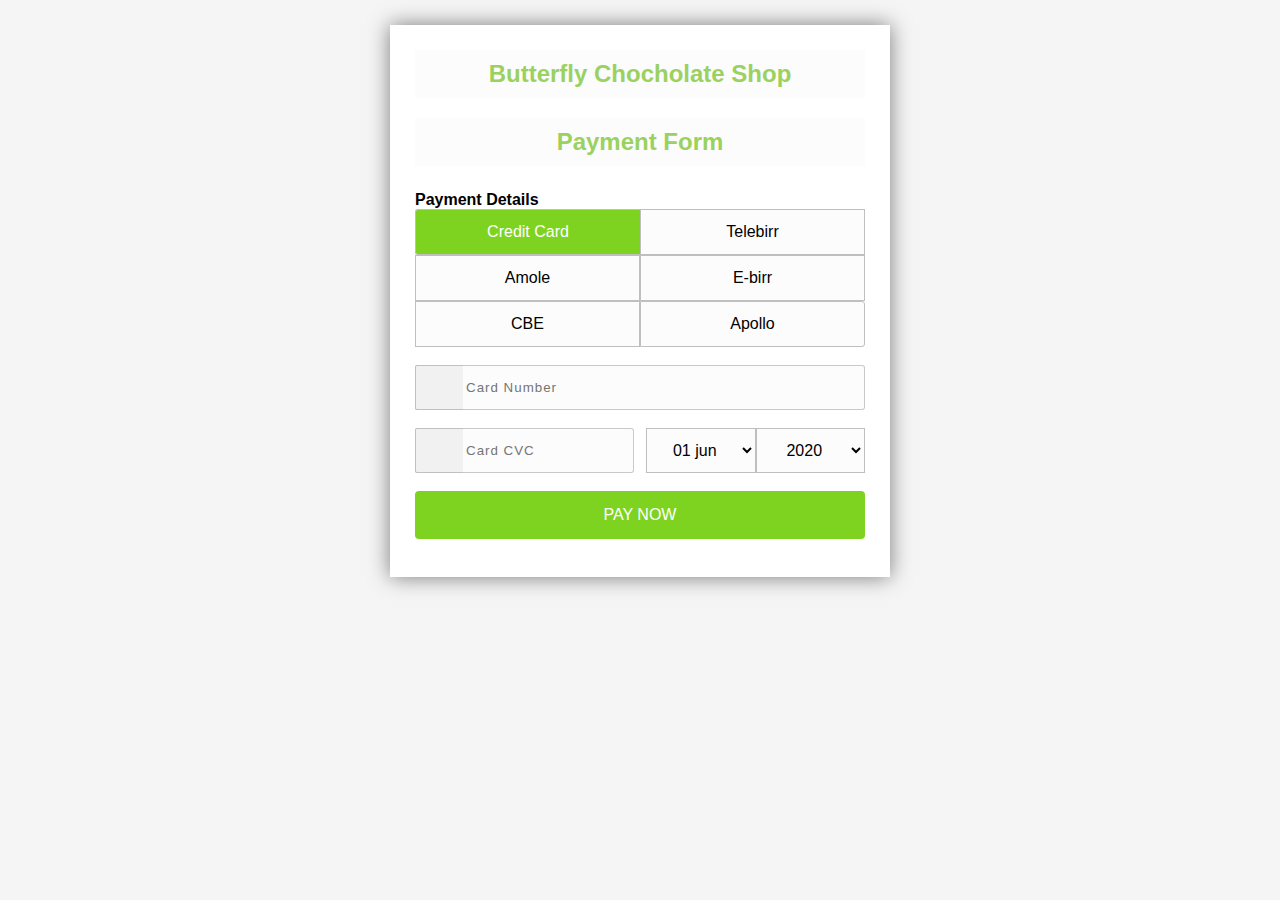
==== code/Pay/Payment.html @ cef41e61 "payment page added" ====
<!DOCTYPE html>
<html lang="en">
<head>
    <meta charset="UTF-8">
    <meta name="viewport" content="width=device-width, initial-scale=1.0">
    <title>Payment Form</title>
    <link href="paymentform.css" rel="stylesheet">
    <link rel="stylesheet" href="style.css">
</head>

<body>
    <div class="main">
        <h2> Butterfly Chocholate Shop</h2>
        <h2>Payment Form</h2>
        <form>
            <div class="input-group">
                <div class="input-box">
                    <h4>Payment Details</h4>
                    <input type="radio" name="pay" id="pay1" checked class="radio">
                    <label for="pay1"><span><i class="visa"></i> Credit Card</span></label>
                    <input type="radio" name="pay" id="pay2" class="radio">
                    <label for="pay2"><span><i class="telebirr"></i> Telebirr</span></label>
                    <input type="radio" name="pay" id="pay3" class="radio">
                    <label for="pay3"><span><i class="Amole"></i> Amole</span></label>
                    <input type="radio" name="pay" id="pay4" class="radio">
                    <label for="pay4"><span><i class="E-birr"></i> E-birr</span></label>
                    <input type="radio" name="pay" id="pay5" class="radio">
                    <label for="pay5"><span><i class="Cbe"></i> CBE</span></label>
                    <input type="radio" name="pay" id="pay6" class="radio">
                    <label for="pay6"><span><i class="Apollo"></i> Apollo</span></label>
                </div>
            </div>
            <div class="input-group">
                <div class="input-box">
                    <input type="tel" placeholder="Card Number" required class="name">
                    <i class="credit-card icon"></i>
                </div>
            </div>
            <div class="input-group">
                <div class="input-box">
                    <input type="tel" placeholder="Card CVC" required class="name">
                    <i class="user icon"></i>
                </div>
                <div class="input-box">
                    <select>
                        <option>01 jun</option>
                        <option>02 jun</option>
                        <option>03 jun</option>
                        <option>04 jun</option>
                        <option>05 jun</option>
                        <option>06 jun</option>
                        <option>07 jun</option>
                        <option>08 jun</option>
                        <option>09 jun</option>
                        <option>10 jun</option>
                    </select>
                    <select>
                        <option>2020</option>
                        <option>2021</option>
                        <option>2022</option>
                    </select>
                </div>
            </div>
            <div class="input-group">
                <div class="input-box">
                    <button type="submit">PAY NOW</button>
                </div>
            </div>
        </form>
    </div>
</body>
---- code/Pay/style.css ----
*{
  margin: 0;
  padding: 0;
  box-sizing: border-box;
}
body{
  background-color: #f5f5f5;
  font-family: Arial, Helvetica, sans-serif;
}
.main{
  background-color: #fff;
  width: 500px;
  padding: 25px;
  margin: 25px auto 0;
  box-shadow: 0px 0px 20px rgba(0,0,0,0.5);
}
.main h2{
  background-color: #fcfcfc;
  color: #9ad15f;
  font-size: 24px;
  font-family: Verdana, Geneva, Tahoma, sans-serif;
  padding: 10px;
  margin-bottom: 20px;
  text-align: center;
  border: 1px  #333;

}
.input-group{
  margin-bottom: 8px;
  width: 100%;
  position: relative;
  display: flex;
  flex-direction: row;
  padding: 5px 0;
}
.input-box{
  width: 100%;
  margin-right: 12px;
  position: relative;
}
.input-box:last-child{
  margin-right: 0;
}
.name{
  padding: 14px 10px 14px 50px;
  width: 100%;
  background-color: #fcfcfc;
  border: 1px solid #00000033;
  outline: none;
  letter-spacing: 1px;
  transition: 0.3s;
  border-radius: 3px;
  color: #333;
}

.input-box .icon{
  width: 48px;
  display: flex;
  justify-content: center;
  align-items: center;
  position: absolute;
  top: 0px;
  left: 0px;
  bottom: 0px;
  color: #333;
  background-color: #f1f1f1;
  border-radius: 2px 0 0 2px;
  transition: 0.3s;
  font-size: 20px;
  pointer-events: none;
  border: 1px solid #00000033;
  border-right: none;
}
.name:focus + .icon{
  background-color: #7ed321;
  color: #fff;
  border-right: 1px solid #7ed321;
  border: none;
  transition: 1s;
}

.radio{
  display: none;
}
.input-box label{
  width: 50%;
  padding: 13px;
  background-color: #fcfcfc;
  display: inline-block;
  float: left;
  text-align: center;
  border: 1px solid #c0bfbf;
}
.input-box label:first-of-type{
  border-top-left-radius: 3px;
  border-bottom-left-radius: 3px;
  border-right: none;
}
.input-box label:last-of-type{
  border-top-right-radius: 3px;
  border-bottom-right-radius: 3px;
}
.radio:checked + label{
  background-color: #7ed321;
  color: #fff;
  transition: 0.5s;
}
.input-box select{
  display: inline-block;
  width: 50%;
  padding: 12px;
  background-color: #fcfcfc;
  float: left;
  text-align: center;
  font-size: 16px;
  outline: none;
  border: 1px solid #c0bfbf;
  cursor: pointer;
  transition: all 0.2s ease;
}
.input-box select:focus{
  background-color: #7ed321;
  color: #fff;
  text-align: center;
}
button{
  width: 100%;
  background: transparent;
  border: none;
  background: #7ed321;
  color: #fff;
  padding: 15px;
  border-radius: 4px;
  font-size: 16px;
  transition: all 0.35s ease;
}
button:hover{
  cursor: pointer;
  background: #5eb105;
}
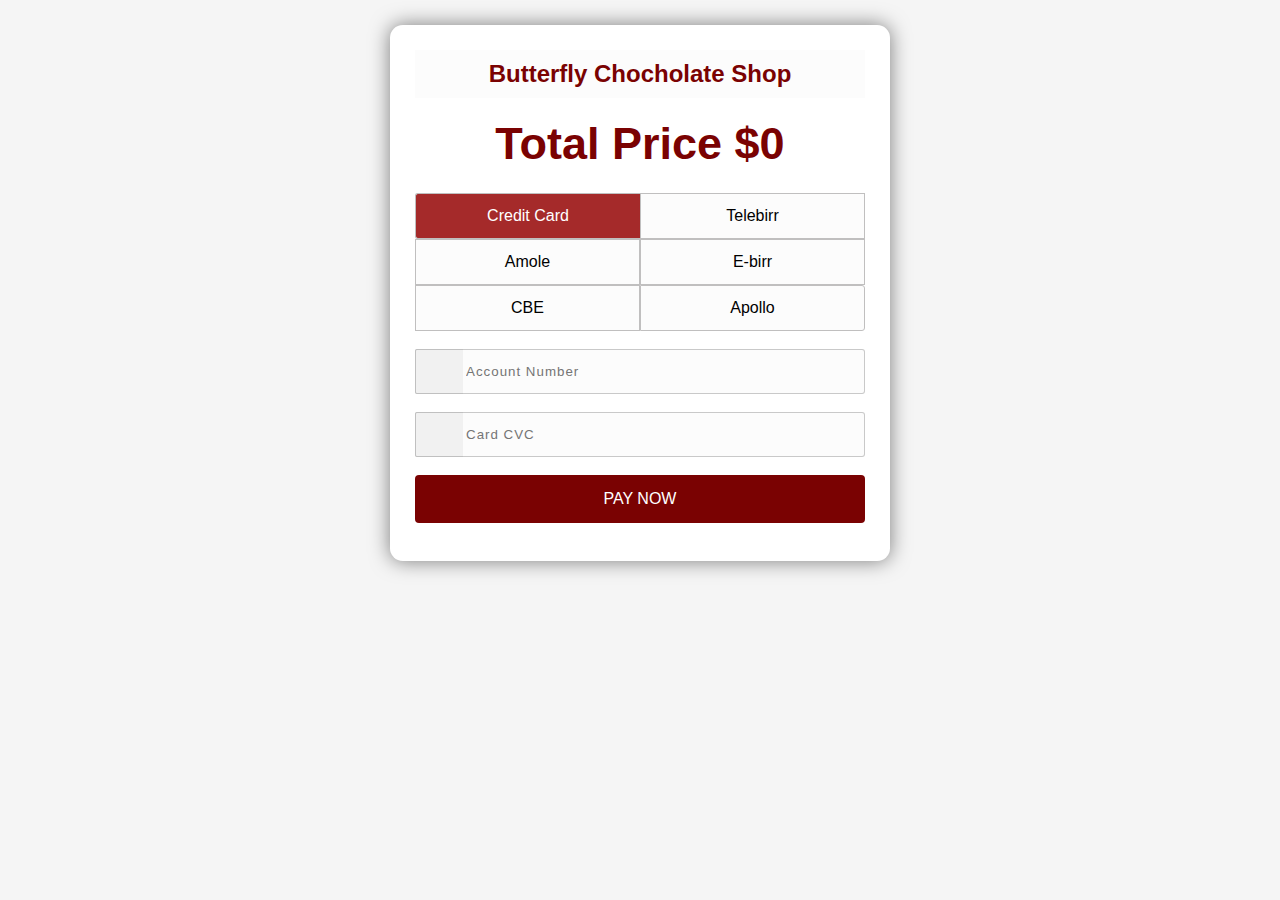
==== commit af8f4f63: "linking payment" ====
--- a/code/Pay/Payment.html
+++ b/code/Pay/Payment.html
@@ -11,11 +11,12 @@
 <body>
     <div class="main">
         <h2> Butterfly Chocholate Shop</h2>
-        <h2>Payment Form</h2>
+        <div id="price">
+
+        </div>
         <form>
             <div class="input-group">
                 <div class="input-box">
-                    <h4>Payment Details</h4>
                     <input type="radio" name="pay" id="pay1" checked class="radio">
                     <label for="pay1"><span><i class="visa"></i> Credit Card</span></label>
                     <input type="radio" name="pay" id="pay2" class="radio">
@@ -32,7 +33,7 @@
             </div>
             <div class="input-group">
                 <div class="input-box">
-                    <input type="tel" placeholder="Card Number" required class="name">
+                    <input type="tel" placeholder="Account Number" required class="name">
                     <i class="credit-card icon"></i>
                 </div>
             </div>
@@ -41,31 +42,15 @@
                     <input type="tel" placeholder="Card CVC" required class="name">
                     <i class="user icon"></i>
                 </div>
-                <div class="input-box">
-                    <select>
-                        <option>01 jun</option>
-                        <option>02 jun</option>
-                        <option>03 jun</option>
-                        <option>04 jun</option>
-                        <option>05 jun</option>
-                        <option>06 jun</option>
-                        <option>07 jun</option>
-                        <option>08 jun</option>
-                        <option>09 jun</option>
-                        <option>10 jun</option>
-                    </select>
-                    <select>
-                        <option>2020</option>
-                        <option>2021</option>
-                        <option>2022</option>
-                    </select>
-                </div>
             </div>
             <div class="input-group">
                 <div class="input-box">
-                    <button type="submit">PAY NOW</button>
+                    <button type="submit" id="pay">PAY NOW</button>
                 </div>
             </div>
         </form>
     </div>
+<script src="./payapp.js"></script>
 </body>
+
+</html>--- a/code/Pay/style.css
+++ b/code/Pay/style.css
@@ -13,10 +13,11 @@
   padding: 25px;
   margin: 25px auto 0;
   box-shadow: 0px 0px 20px rgba(0,0,0,0.5);
+  border-radius: 1vw;
 }
 .main h2{
   background-color: #fcfcfc;
-  color: #9ad15f;
+  color:  rgb(122, 2, 2);
   font-size: 24px;
   font-family: Verdana, Geneva, Tahoma, sans-serif;
   padding: 10px;
@@ -24,6 +25,15 @@
   text-align: center;
   border: 1px  #333;
 
+}
+.main #price {
+  text-align: center;
+  color: rgb(122, 2, 2);
+  font-family: sans-serif;
+  font-size: 5vh;
+  font-weight: bold;
+  text-transform: capitalize;
+  margin-bottom: 2vh;
 }
 .input-group{
   margin-bottom: 8px;
@@ -72,9 +82,9 @@
   border-right: none;
 }
 .name:focus + .icon{
-  background-color: #7ed321;
+  background-color:  rgb(122, 2, 2);
   color: #fff;
-  border-right: 1px solid #7ed321;
+  border-right: 1px solid  rgb(122, 2, 2);
   border: none;
   transition: 1s;
 }
@@ -101,7 +111,7 @@
   border-bottom-right-radius: 3px;
 }
 .radio:checked + label{
-  background-color: #7ed321;
+  background-color: brown;
   color: #fff;
   transition: 0.5s;
 }
@@ -119,7 +129,7 @@
   transition: all 0.2s ease;
 }
 .input-box select:focus{
-  background-color: #7ed321;
+  background-color: brown;
   color: #fff;
   text-align: center;
 }
@@ -127,7 +137,7 @@
   width: 100%;
   background: transparent;
   border: none;
-  background: #7ed321;
+  background: rgb(122, 2, 2);
   color: #fff;
   padding: 15px;
   border-radius: 4px;
@@ -136,5 +146,5 @@
 }
 button:hover{
   cursor: pointer;
-  background: #5eb105;
+  background: brown;
 }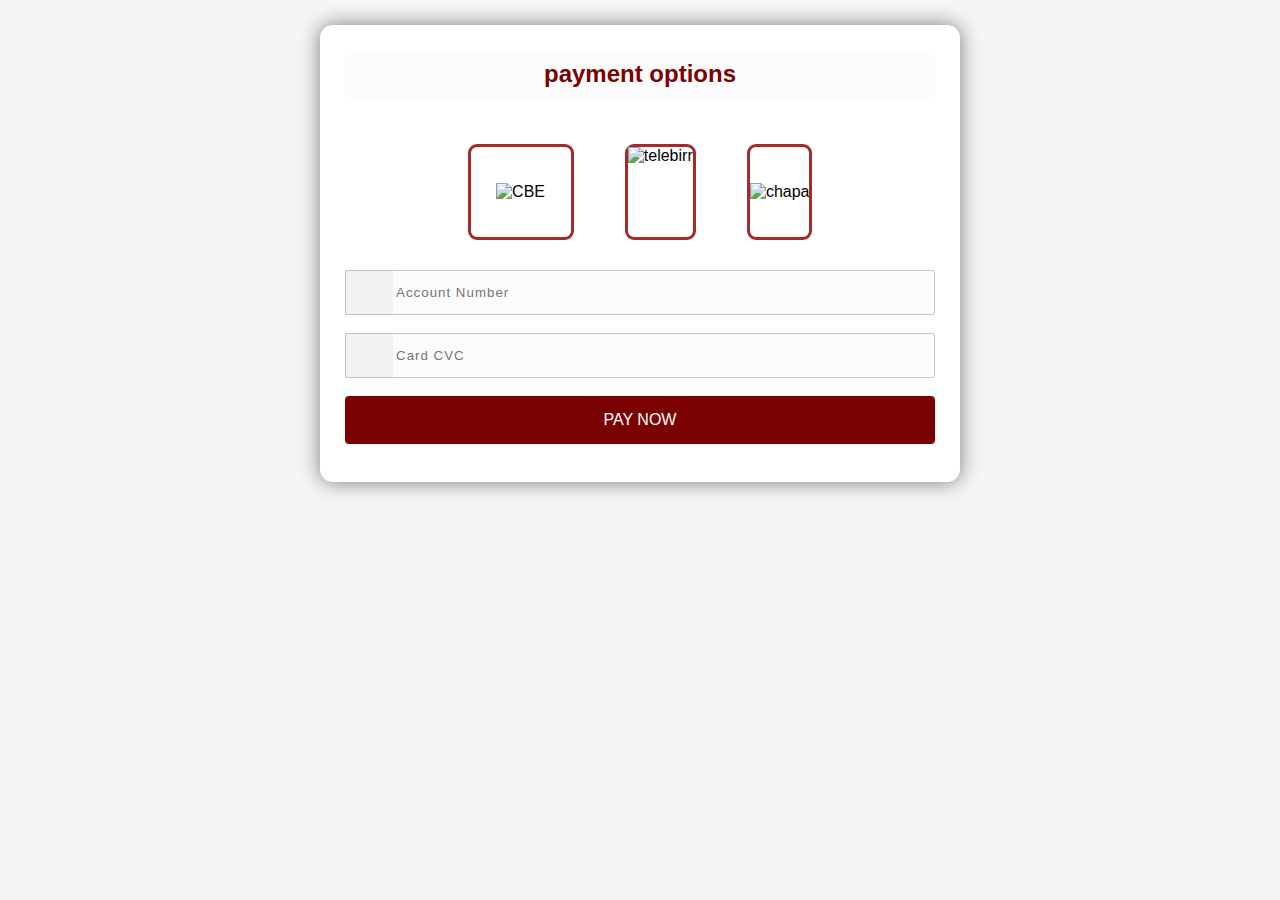
==== commit a7260755: "payment form design change" ====
--- a/code/Pay/Payment.html
+++ b/code/Pay/Payment.html
@@ -10,45 +10,62 @@
 
 <body>
     <div class="main">
+       <!--
         <h2> Butterfly Chocholate Shop</h2>
         <div id="price">
 
-        </div>
-        <form>
-            <div class="input-group">
-                <div class="input-box">
-                    <input type="radio" name="pay" id="pay1" checked class="radio">
-                    <label for="pay1"><span><i class="visa"></i> Credit Card</span></label>
-                    <input type="radio" name="pay" id="pay2" class="radio">
-                    <label for="pay2"><span><i class="telebirr"></i> Telebirr</span></label>
-                    <input type="radio" name="pay" id="pay3" class="radio">
-                    <label for="pay3"><span><i class="Amole"></i> Amole</span></label>
-                    <input type="radio" name="pay" id="pay4" class="radio">
-                    <label for="pay4"><span><i class="E-birr"></i> E-birr</span></label>
-                    <input type="radio" name="pay" id="pay5" class="radio">
-                    <label for="pay5"><span><i class="Cbe"></i> CBE</span></label>
-                    <input type="radio" name="pay" id="pay6" class="radio">
-                    <label for="pay6"><span><i class="Apollo"></i> Apollo</span></label>
+        </div> -->
+        <form  method="post">
+            <header>
+                <h2> payment options </h2>
+            </header>
+            <div class="paymentopt">
+               
+                <div class="opt1">
+                    
+                    <img src="./../../resource/pic/paymentSystems/cbe.jpg" alt="CBE">
+                    
+                </div>
+                
+                <div class="opt2">
+                    
+                    <img src="./../../resource/pic/paymentSystems/telebirr.jpg" alt="telebirr">
+                    
+                </div>
+
+                <div class="opt3">
+                    <img src="./../../resource/pic/paymentSystems/Screenshot (142).png" alt="chapa">
                 </div>
             </div>
+            
             <div class="input-group">
+                
                 <div class="input-box">
                     <input type="tel" placeholder="Account Number" required class="name">
                     <i class="credit-card icon"></i>
                 </div>
+
             </div>
+
             <div class="input-group">
+                
                 <div class="input-box">
                     <input type="tel" placeholder="Card CVC" required class="name">
                     <i class="user icon"></i>
                 </div>
+            
             </div>
+            
             <div class="input-group">
+              
                 <div class="input-box">
                     <button type="submit" id="pay">PAY NOW</button>
                 </div>
+    
             </div>
+    
         </form>
+    
     </div>
 <script src="./payapp.js"></script>
 </body>
--- a/code/Pay/style.css
+++ b/code/Pay/style.css
@@ -9,7 +9,7 @@
 }
 .main{
   background-color: #fff;
-  width: 500px;
+  width: 50%;
   padding: 25px;
   margin: 25px auto 0;
   box-shadow: 0px 0px 20px rgba(0,0,0,0.5);
@@ -62,7 +62,24 @@
   border-radius: 3px;
   color: #333;
 }
-
+.paymentopt {
+  display: flex;
+  justify-content: center;
+}
+.paymentopt div {
+  border: 3px solid brown;
+  border-radius: 1vh;
+  display: flex;
+  align-items: center;
+  justify-content: center;
+  margin: 2vw;
+}
+.opt1 {
+  padding: 2vw;
+}
+.opt2 img{
+  height: 10vh;
+}
 .input-box .icon{
   width: 48px;
   display: flex;
@@ -81,6 +98,7 @@
   border: 1px solid #00000033;
   border-right: none;
 }
+.name:valid + .icon,
 .name:focus + .icon{
   background-color:  rgb(122, 2, 2);
   color: #fff;
@@ -89,50 +107,6 @@
   transition: 1s;
 }
 
-.radio{
-  display: none;
-}
-.input-box label{
-  width: 50%;
-  padding: 13px;
-  background-color: #fcfcfc;
-  display: inline-block;
-  float: left;
-  text-align: center;
-  border: 1px solid #c0bfbf;
-}
-.input-box label:first-of-type{
-  border-top-left-radius: 3px;
-  border-bottom-left-radius: 3px;
-  border-right: none;
-}
-.input-box label:last-of-type{
-  border-top-right-radius: 3px;
-  border-bottom-right-radius: 3px;
-}
-.radio:checked + label{
-  background-color: brown;
-  color: #fff;
-  transition: 0.5s;
-}
-.input-box select{
-  display: inline-block;
-  width: 50%;
-  padding: 12px;
-  background-color: #fcfcfc;
-  float: left;
-  text-align: center;
-  font-size: 16px;
-  outline: none;
-  border: 1px solid #c0bfbf;
-  cursor: pointer;
-  transition: all 0.2s ease;
-}
-.input-box select:focus{
-  background-color: brown;
-  color: #fff;
-  text-align: center;
-}
 button{
   width: 100%;
   background: transparent;
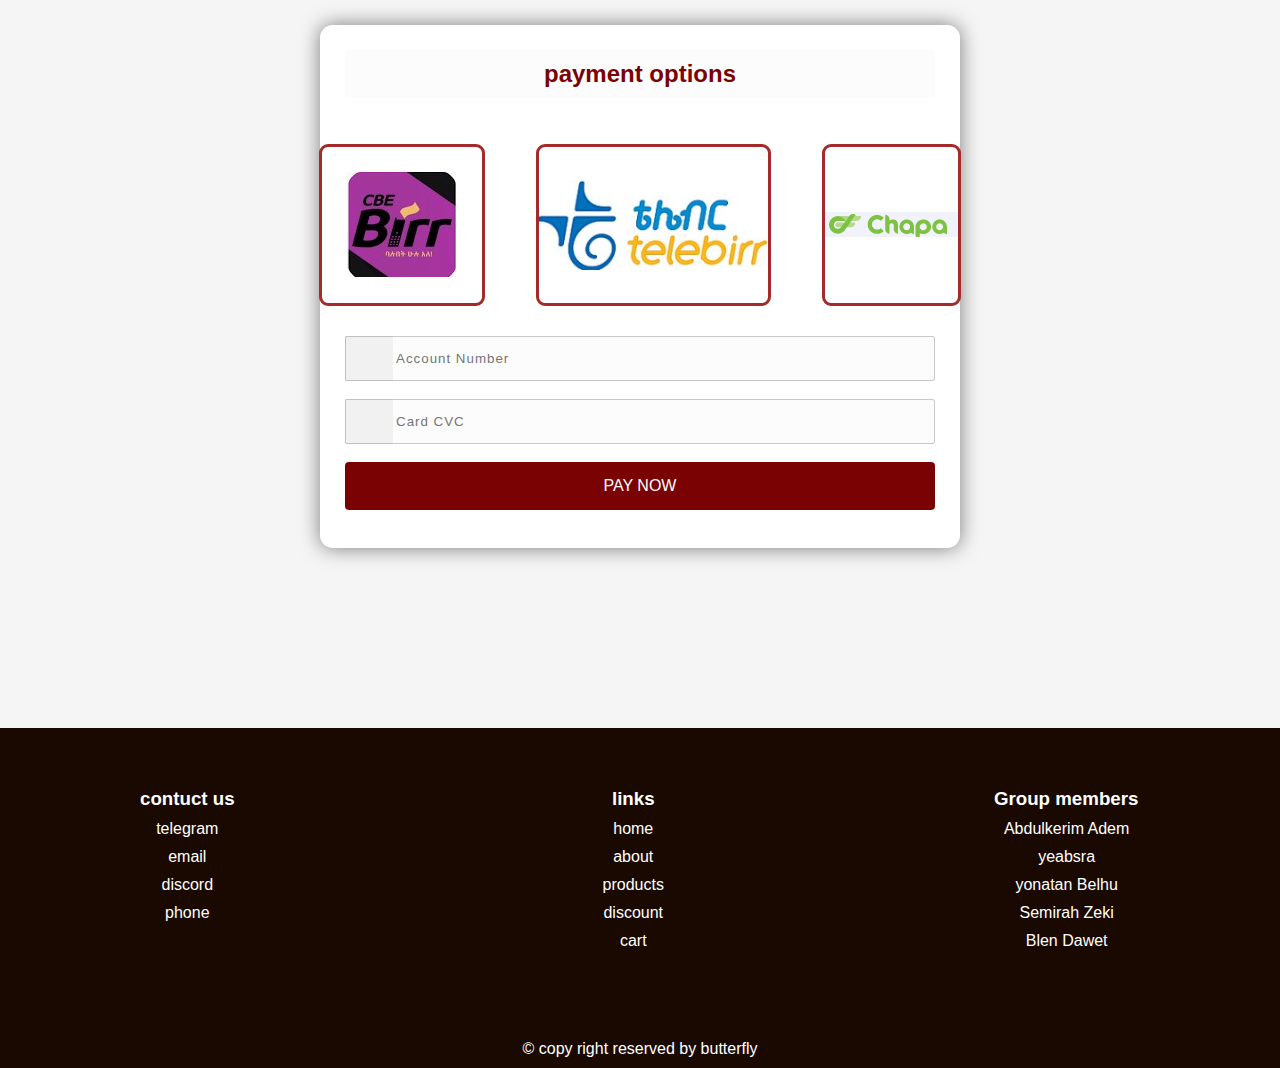
==== commit 21fa49a5: "footer added" ====
--- a/code/Pay/Payment.html
+++ b/code/Pay/Payment.html
@@ -67,6 +67,46 @@
         </form>
     
     </div>
+
+    <footer>
+        <div id="top">
+            <div id="contact">
+                <h3>contuct us</h3>
+                <ul>
+                     <a href="">telegram</a> 
+                     <a href="">email</a> 
+                     <a href="">discord</a> 
+                     <a href="">phone</a> 
+                </ul>
+            </div>
+
+            <div id="links">
+                <h3> links </h3>
+                <ul>
+                     <a href="../index.html">home</a> 
+                     <a href="../index.html#sect3">about</a> 
+                     <a href="../index.html#sec6">products</a> 
+                     <a href="../index.html#sec2">discount</a> 
+                     <a href="./../products/product.html">cart</a> 
+                </ul>
+            </div>
+
+            <div id="Group_members">
+                <h3> Group members </h3>
+                
+                     <a href="">Abdulkerim Adem</a> 
+                     <a href="">yeabsra </a> 
+                     <a href="">yonatan Belhu</a>  
+                     <a href="">Semirah Zeki</a> 
+                     <a href="">Blen Dawet</a> 
+            </div>
+        </div>
+
+        <div id="bottom">
+            <p>&copy copy right reserved by butterfly</p>
+        </div>
+    </footer>
+
 <script src="./payapp.js"></script>
 </body>
 
--- a/code/Pay/style.css
+++ b/code/Pay/style.css
@@ -121,4 +121,54 @@
 button:hover{
   cursor: pointer;
   background: brown;
+}
+
+
+ footer {
+  background-color: #1a0900;
+  color: white;
+  padding: 10px;
+  display: flex;
+  flex-direction: column;
+  margin-top: 20vh;
+}
+ footer #top {
+  display: flex;
+  padding: 50px 40px;
+}
+ footer #top a {
+  margin: 10px;
+  display: block;
+  text-decoration: none;
+  font-family: sans-serif;
+  color: white;
+  text-align: center;
+}
+ footer #top h3 {
+  font-family: sans-serif;
+  margin-bottom: 5px;
+}
+ footer #top #contact {
+  font-family: Arial, Helvetica, sans-serif;
+  color: white;
+  position: relative;
+  left: 10vh;
+}
+ footer #top #links {
+  position: relative;
+  left: 35vw;
+}
+ footer #top #links h3 {
+  display: flex;
+  justify-content: center;
+}
+ footer #top #Group_members {
+  position: relative;
+  left: 60vw;
+}
+ footer #bottom {
+  margin-top: 30px;
+  display: flex;
+  justify-content: center;
+  font-family: sans-serif;
 }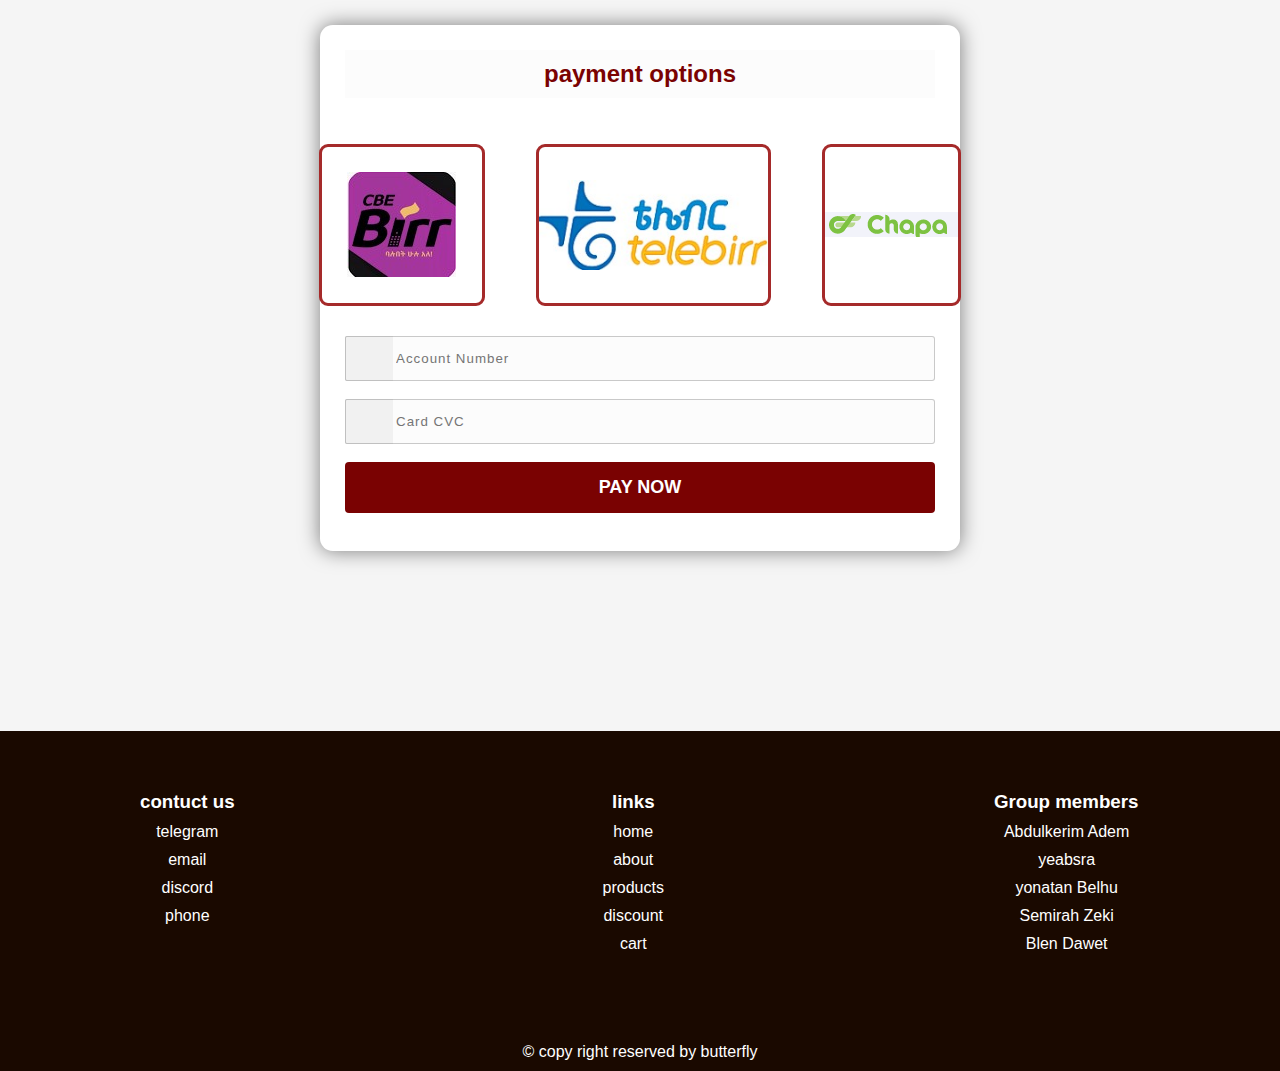
==== commit b7a3d9bd: "new page and some change on payment page" ====
--- a/code/Pay/Payment.html
+++ b/code/Pay/Payment.html
@@ -59,7 +59,7 @@
             <div class="input-group">
               
                 <div class="input-box">
-                    <button type="submit" id="pay">PAY NOW</button>
+                    <button type="submit" id="pay"><a href="./congra.html"> PAY NOW </a></button>
                 </div>
     
             </div>
--- a/code/Pay/style.css
+++ b/code/Pay/style.css
@@ -118,6 +118,13 @@
   font-size: 16px;
   transition: all 0.35s ease;
 }
+button a {
+  text-decoration: none;
+  color: white;
+  font-family: sans-serif;
+  font-weight: bold;
+  font-size: 2vh;
+}
 button:hover{
   cursor: pointer;
   background: brown;
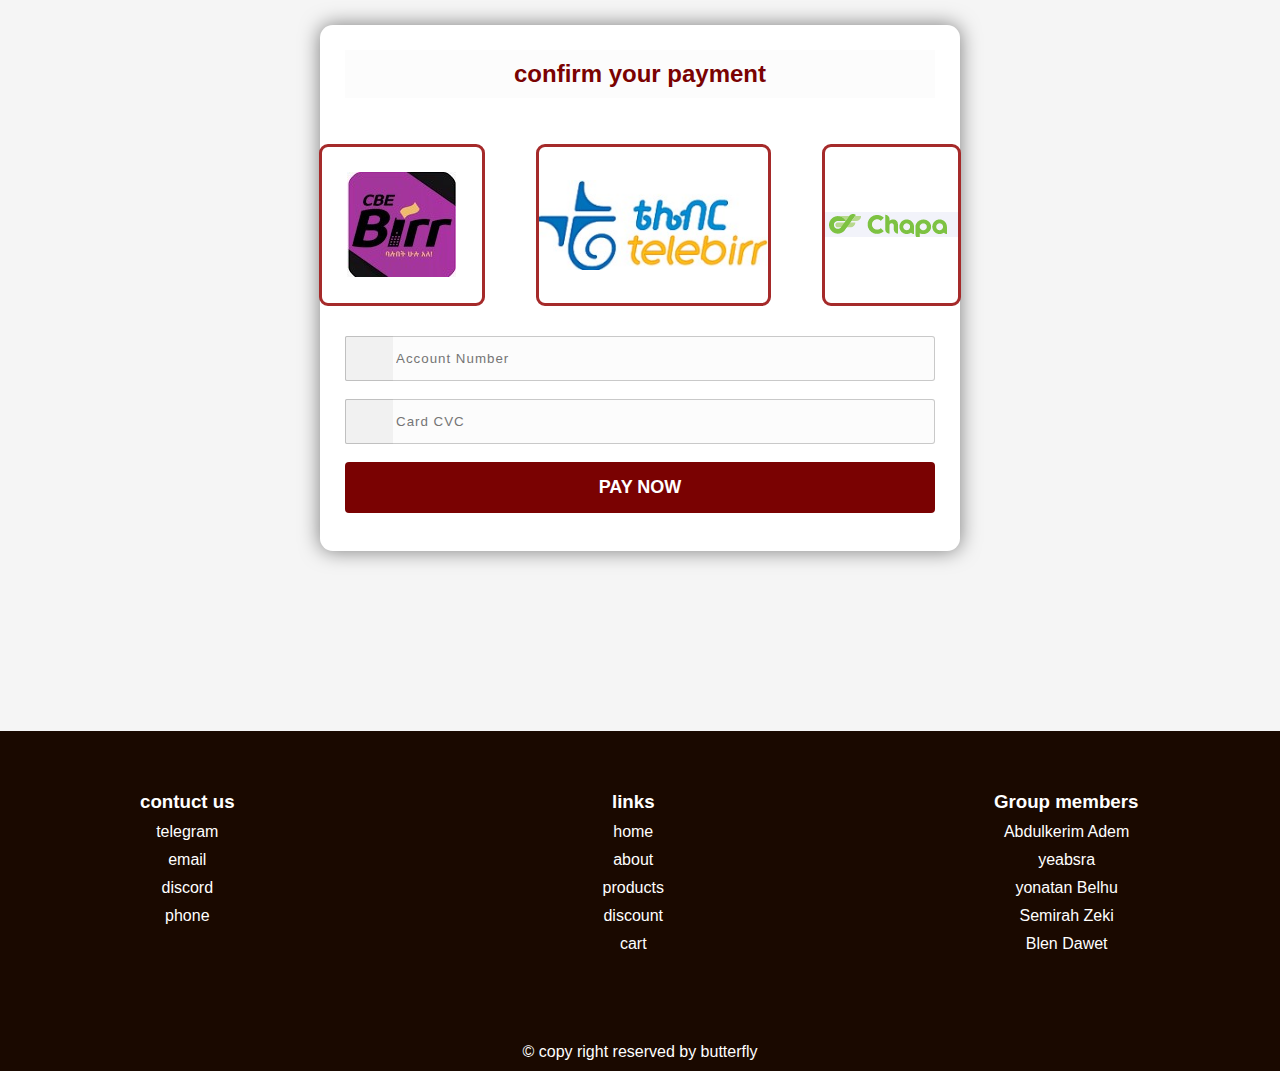
==== commit 4b8a9a9c: "color changes" ====
--- a/code/Pay/Payment.html
+++ b/code/Pay/Payment.html
@@ -17,7 +17,7 @@
         </div> -->
         <form  method="post">
             <header>
-                <h2> payment options </h2>
+                <h2> confirm your payment </h2>
             </header>
             <div class="paymentopt">
                
